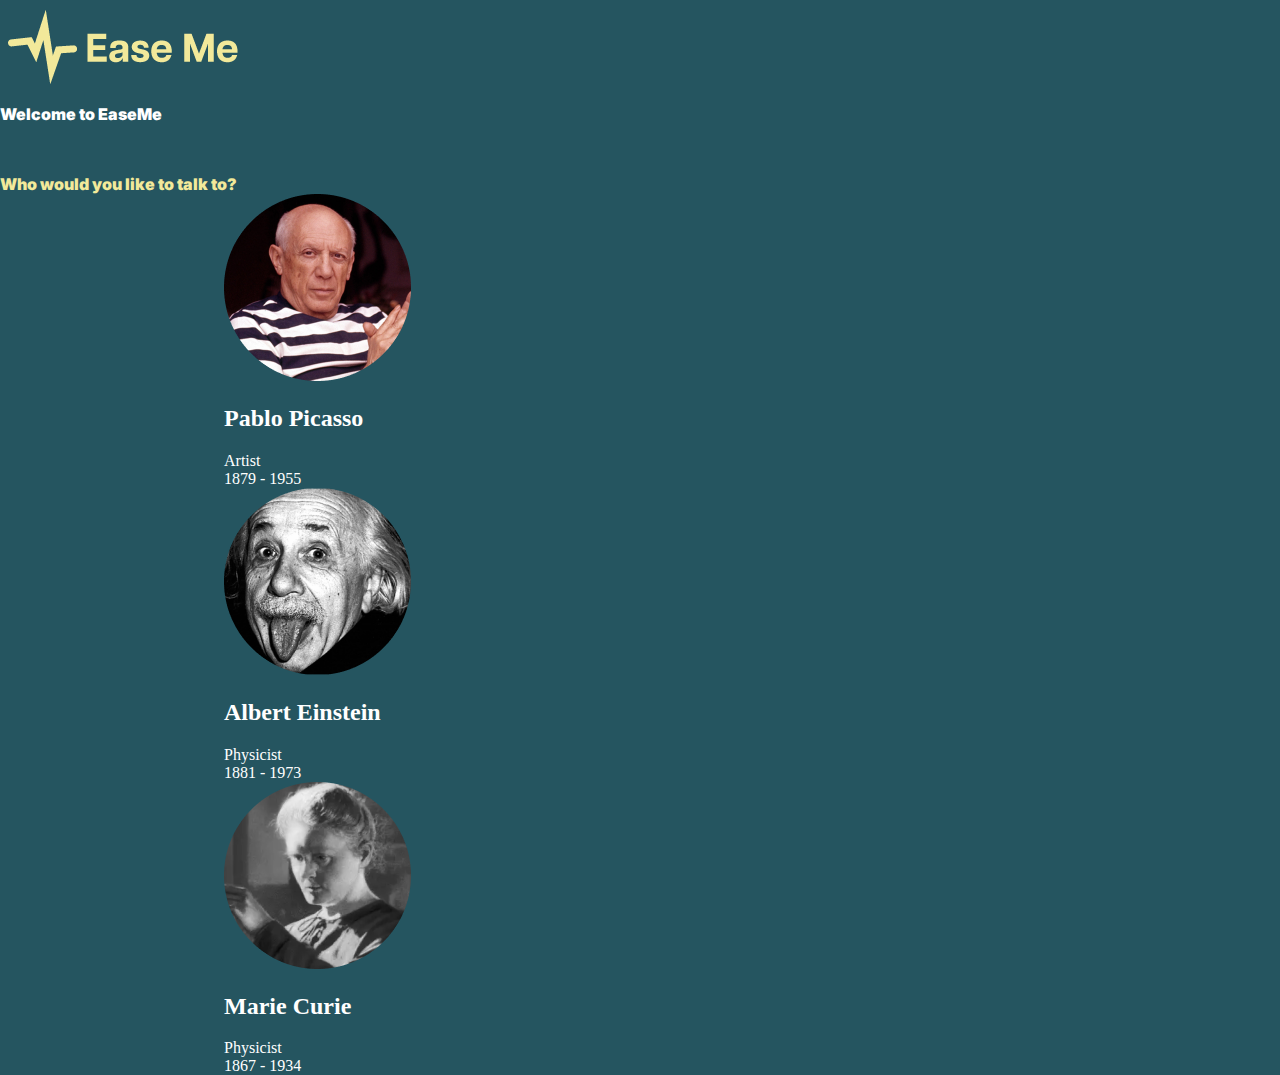
==== index.html @ 9027f67c "initial homepage" ====
<!DOCTYPE html>
<html lang="en">
<head>
    <meta charset="UTF-8">
    <meta http-equiv="X-UA-Compatible" content="IE=edge">
    <meta name="viewport" content="width=device-width, initial-scale=1.0">
    <link href="https://cdn.jsdelivr.net/npm/bootstrap@5.0.2/dist/css/bootstrap.min.css" rel="stylesheet"
        integrity="sha384-EVSTQN3/azprG1Anm3QDgpJLIm9Nao0Yz1ztcQTwFspd3yD65VohhpuuCOmLASjC" crossorigin="anonymous">
    <link rel="stylesheet" href="style.css">
    <title>EaseMe</title>
</head>
<body>
    <div class="container-fluid min-vh-100">
        <div class="logo">
            <img src="./images/easeme-logo.svg" alt="">
        </div>
        <div class="row">
            <div class="main-text display-4 text-center my-5"><strong>
                    Welcome to EaseMe<br>
                    <div class="talk-prompt my-3">Who would you like to talk to?</div>
                </strong></div>
        </div>
        <div class="selection d-flex justify-content-around h-100">
            <a href="#" class="person">
                <div class="person-pfp">
                    <img src="./images/picasso-pfp.png" alt="Picasso">
                </div>
                <h2 class="person-name text-center mt-3">
                    Pablo Picasso
                </h2>
                <div class="person-desc text-center">
                    Artist <br> 1879 - 1955
                </div>
            </a>
            <a href="#" class="person">
                <div class="person-pfp">
                    <img src="./images/einstein-pfp.png" alt="Einstein">
                </div>
                <h2 class="person-name text-center mt-3">
                    Albert Einstein
                </h2>
                <div class="person-desc text-center">
                    Physicist <br> 1881 - 1973
                </div>
            </a>
            <a href="" class="person">
                <div class="person-pfp">
                    <img src="./images/curie-pfp.png" alt="Curie">
                </div>
                <h2 class="person-name text-center mt-3">
                    Marie Curie
                </h2>
                <div class="person-desc text-center">
                    Physicist <br> 1867 - 1934
                </div>
            </a>
        </div>
    </div>
    
<script src="https://cdn.jsdelivr.net/npm/bootstrap@5.0.2/dist/js/bootstrap.bundle.min.js"
    integrity="sha384-MrcW6ZMFYlzcLA8Nl+NtUVF0sA7MsXsP1UyJoMp4YLEuNSfAP+JcXn/tWtIaxVXM"
    crossorigin="anonymous"></script>
</body>
</html>
---- style.css ----
@import url('https://fonts.googleapis.com/css2?family=Inter:wght@400;700&display=swap');

html {
    height: 100%;
    overflow: hidden;
}

body {
    margin: 0;
    min-height: 100%;
    background-color: #255560;
    overflow: hidden;
}

.main-text {
    font-family: 'Inter', sans-serif;
    font-weight: bold;
    color: white;
}

.talk-prompt {
    color: #F2E99A;
    margin-top: 50px;
}

.selection {
    width: 65%;
    margin: auto;
    height: auto;
    /* display: flex;
    justify-content: space-around; */
}

.person {
    color: white;
    text-decoration: none;
}

.person:hover {
    color: white;
}
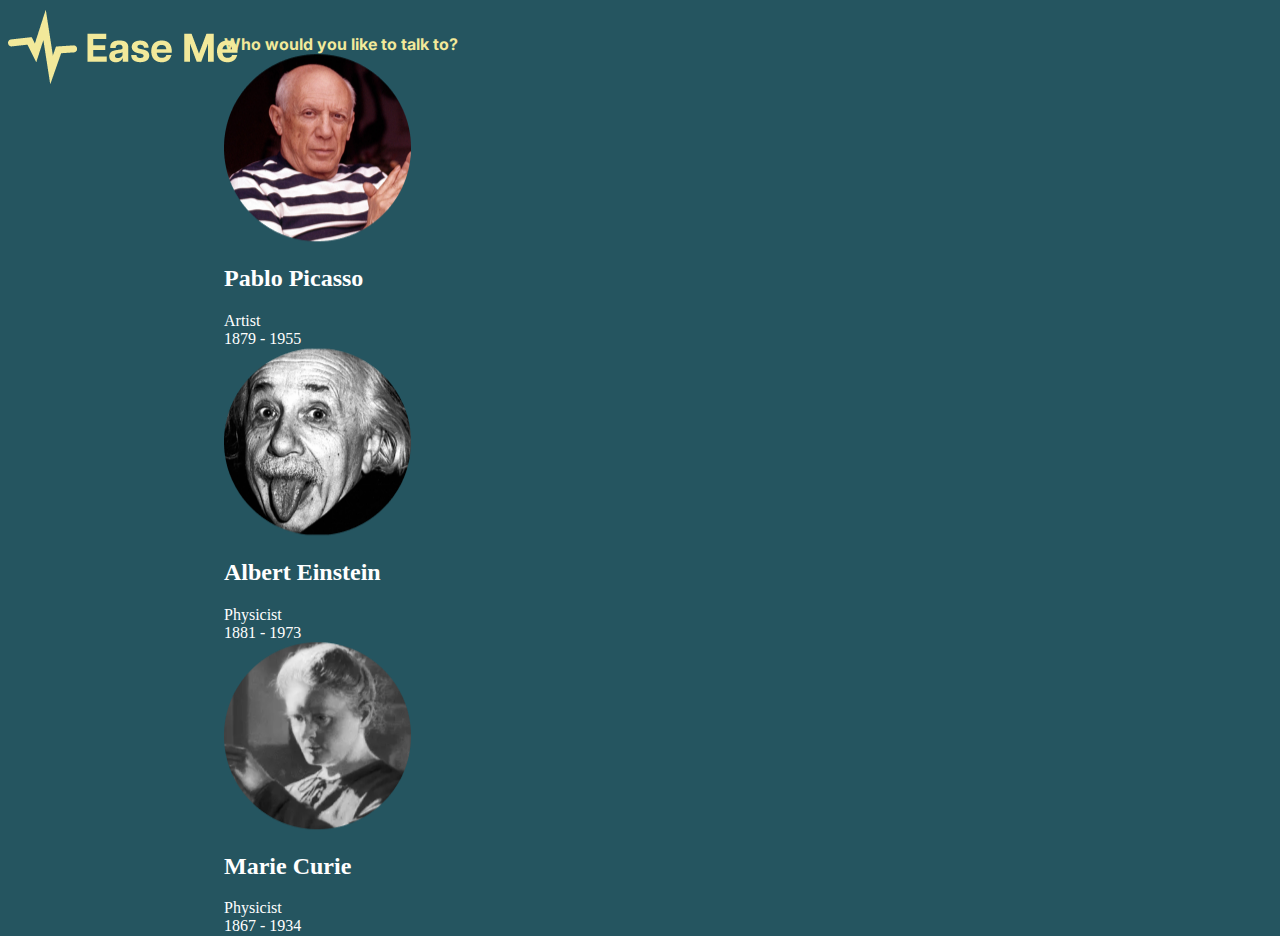
==== commit 0e5be023: "added favicons + fixed alignment" ====
--- a/index.html
+++ b/index.html
@@ -4,6 +4,7 @@
     <meta charset="UTF-8">
     <meta http-equiv="X-UA-Compatible" content="IE=edge">
     <meta name="viewport" content="width=device-width, initial-scale=1.0">
+    <link rel="icon" type="image/x-icon" href="./images/favicon.ico">
     <link href="https://cdn.jsdelivr.net/npm/bootstrap@5.0.2/dist/css/bootstrap.min.css" rel="stylesheet"
         integrity="sha384-EVSTQN3/azprG1Anm3QDgpJLIm9Nao0Yz1ztcQTwFspd3yD65VohhpuuCOmLASjC" crossorigin="anonymous">
     <link rel="stylesheet" href="style.css">
@@ -14,46 +15,46 @@
         <div class="logo">
             <img src="./images/easeme-logo.svg" alt="">
         </div>
-        <div class="row">
-            <div class="main-text display-4 text-center my-5"><strong>
-                    Welcome to EaseMe<br>
-                    <div class="talk-prompt my-3">Who would you like to talk to?</div>
-                </strong></div>
-        </div>
-        <div class="selection d-flex justify-content-around h-100">
-            <a href="#" class="person">
-                <div class="person-pfp">
-                    <img src="./images/picasso-pfp.png" alt="Picasso">
-                </div>
-                <h2 class="person-name text-center mt-3">
-                    Pablo Picasso
-                </h2>
-                <div class="person-desc text-center">
-                    Artist <br> 1879 - 1955
-                </div>
-            </a>
-            <a href="#" class="person">
-                <div class="person-pfp">
-                    <img src="./images/einstein-pfp.png" alt="Einstein">
-                </div>
-                <h2 class="person-name text-center mt-3">
-                    Albert Einstein
-                </h2>
-                <div class="person-desc text-center">
-                    Physicist <br> 1881 - 1973
-                </div>
-            </a>
-            <a href="" class="person">
-                <div class="person-pfp">
-                    <img src="./images/curie-pfp.png" alt="Curie">
-                </div>
-                <h2 class="person-name text-center mt-3">
-                    Marie Curie
-                </h2>
-                <div class="person-desc text-center">
-                    Physicist <br> 1867 - 1934
-                </div>
-            </a>
+        <div class="options">
+            <div class="main-text display-4 text-center my-5">
+                Welcome to EaseMe<br>
+                <div class="talk-prompt my-3">Who would you like to talk to?</div>
+            </div>
+            <div class="selection d-flex justify-content-around h-100">
+                <a href="#" class="person">
+                    <div class="person-pfp">
+                        <img src="./images/picasso-pfp.png" alt="Picasso">
+                    </div>
+                    <h2 class="person-name text-center mt-3">
+                        Pablo Picasso
+                    </h2>
+                    <div class="person-desc text-center">
+                        Artist <br> 1879 - 1955
+                    </div>
+                </a>
+                <a href="#" class="person">
+                    <div class="person-pfp">
+                        <img src="./images/einstein-pfp.png" alt="Einstein">
+                    </div>
+                    <h2 class="person-name text-center mt-3">
+                        Albert Einstein
+                    </h2>
+                    <div class="person-desc text-center">
+                        Physicist <br> 1881 - 1973
+                    </div>
+                </a>
+                <a href="" class="person">
+                    <div class="person-pfp">
+                        <img src="./images/curie-pfp.png" alt="Curie">
+                    </div>
+                    <h2 class="person-name text-center mt-3">
+                        Marie Curie
+                    </h2>
+                    <div class="person-desc text-center">
+                        Physicist <br> 1867 - 1934
+                    </div>
+                </a>
+            </div>
         </div>
     </div>
     
--- a/style.css
+++ b/style.css
@@ -10,6 +10,12 @@
     min-height: 100%;
     background-color: #255560;
     overflow: hidden;
+}
+.options {
+    position: absolute;
+    left: 50%;
+    top: 50%;
+    transform: translate(-50%, -50%);
 }
 
 .main-text {
@@ -24,7 +30,7 @@
 }
 
 .selection {
-    width: 65%;
+    width: 65vw;
     margin: auto;
     height: auto;
     /* display: flex;
